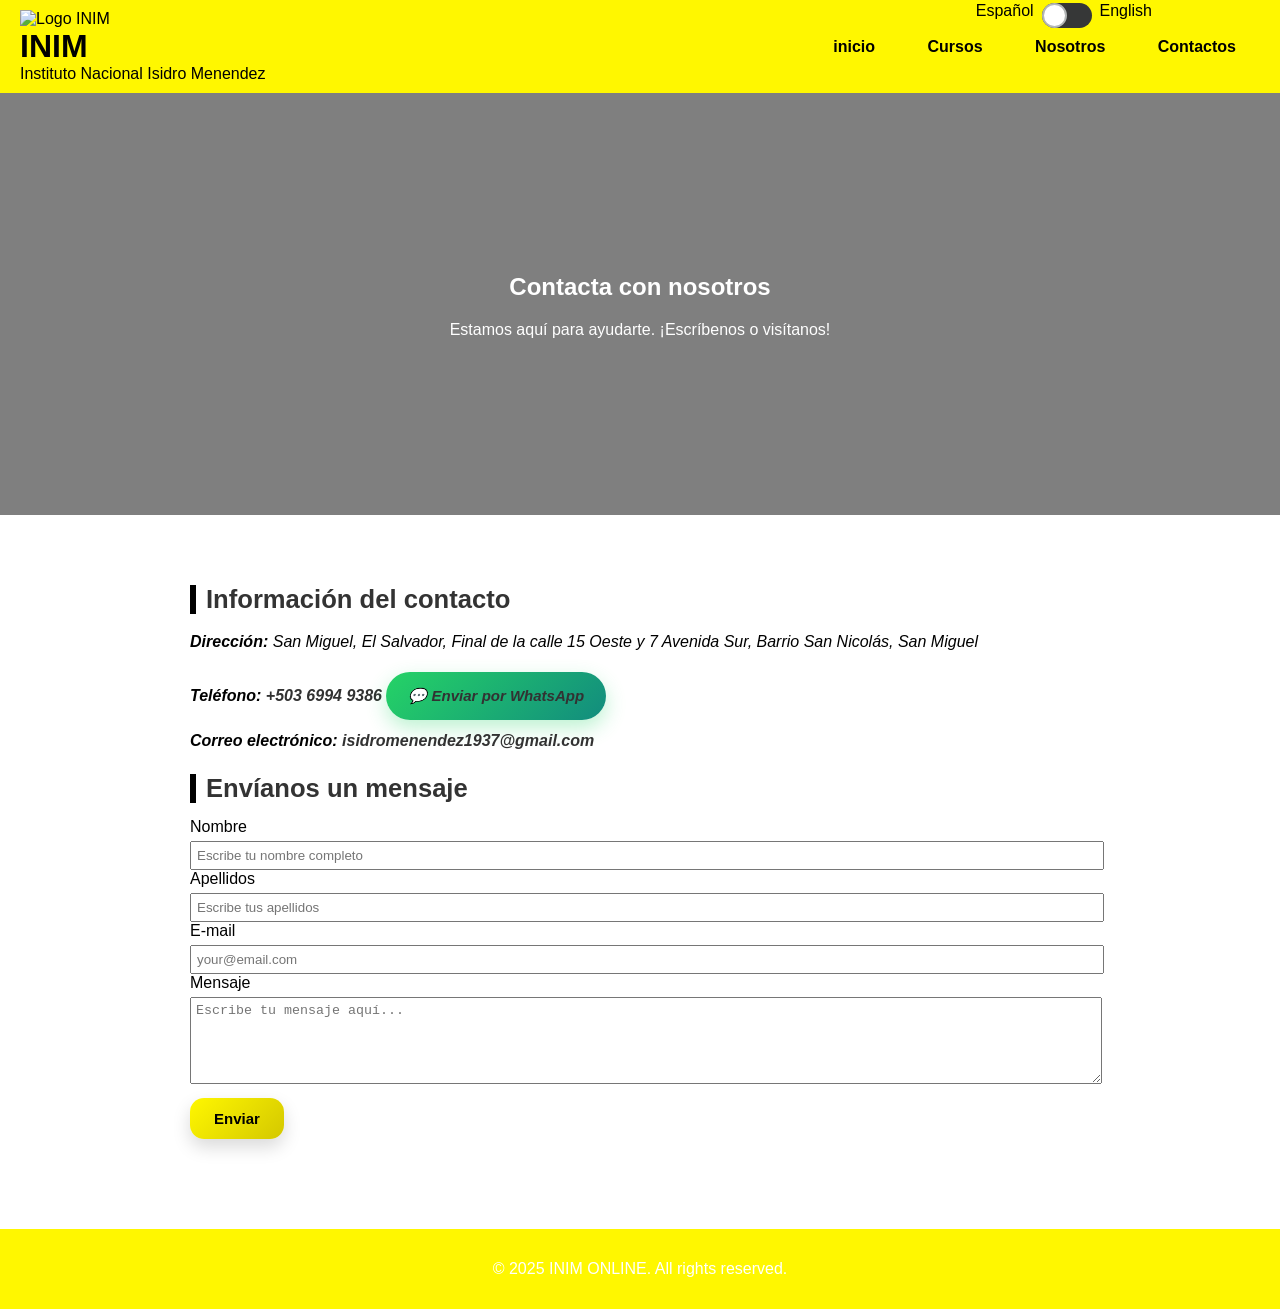
==== Contacto.html @ e9a3eee7 "Add files via upload" ====
<!DOCTYPE html>
<html lang="es">
<head>
  <meta charset="UTF-8">
  <meta name="viewport" content="width=device-width, initial-scale=1.0">
  <title>INIM San Miguel - Contact</title>
  <link rel="stylesheet" href="./styles.css">
</head>
<body>
  <div class="lenguaje">
        <span class="esp">Español</span>
        <input type="checkbox" class="check">
        <span class="en">English</span>
    </div>
  <header class="header">
    <div class="logo">
      <img src="./IMAGENES/INIM.jpeg" alt="Logo INIM">
      <div class="logo-text">
        <h1 data-key="inicio">INIM</h1>
        <p>Instituto Nacional Isidro Menendez</p>
      </div>
    </div>
    <nav class="nav">
      <a href="./index.html" data-key="inicio">inicio</a>
      <a href="./Cursos.html" data-key="cursos">Cursos</a>
      <a href="./Nosotros.html" data-key="nosotros">Nosotros</a>
      <a href="./Contacto.html" data-key="contacto">Contactos</a>
    </nav>
  </header>

  <section class="hero">
    <h2 data-key="contactoTitulo">Contacta con nosotros</h2>
    <p data-key="contactoTexto">Estamos aquí para ayudarte.
      ¡Escríbenos o visítanos!</p>
  </section>

  <main class="contact">
    <section class="contact-info-section">
      <h2 class="section-title" data-key="infoContacto">Información del contacto</h2>
      <address class="contact-info">
        <p><strong data-key="direccionLabel">Dirección:</strong>
          <span data-key="direccion">San Miguel, El Salvador, Final de la calle 15 Oeste y 7
            Avenida Sur, Barrio San Nicolás, San Miguel</span>
        </p>
        <p><strong data-key="telefonoLabel">Teléfono:</strong>
          <a href="tel:+50300000000" data-key="telefono">+503 6994 9386</a>
        <a href="https://wa.me/50369949386?text=Hola%20quiero%20informaci%C3%B3n" 
   target="_blank" 
   rel="noopener noreferrer"
   class="whatsapp-btn">
   💬 Enviar por WhatsApp
</a>
        </p>
        <p><strong data-key="correoLabel">Correo electrónico:</strong>
          <a href="mailto:isidromenendez1937@gmail.com" data-key="correo">isidromenendez1937@gmail.com</a>
        </p>
      </address>
    </section>

    <section class="contact-form-section">
      <h2 class="section-title" data-key="envianosMensaje">Envíanos un mensaje</h2>
      <form id="formRegister">
        <div class="form-group">
          <label for="nombre" data-key="nombreLabel">Nombre</label>
          <input type="text" id="nombre" name="nombre" placeholder="Escribe tu nombre completo" autocomplete="name" required>
        </div>

        <div class="form-group">
          <label for="apellidos" data-key="apellidosLabel">Apellidos</label>
          <input type="text" id="apellidos" name="apellidos" placeholder="Escribe tus apellidos" autocomplete="family-name" required>
        </div>

        <div class="form-group">
          <label for="email" data-key="emailLabel">E-mail</label>
          <input type="email" id="email" name="email" placeholder="your@email.com" autocomplete="email" required>
        </div>

        <div class="form-group">
          <label for="mensaje" data-key="mensajeLabel">Mensaje</label>
          <textarea id="mensaje" name="mensaje" rows="5" placeholder="Escribe tu mensaje aquí..." required></textarea>
        </div>

        <button type="submit" class="btn" data-key="btnEnviar">Enviar</button>
      </form>
    </section>
  </main>




    <footer>
    <p>&copy; 2025 INIM ONLINE. All rights reserved.</p>
  </footer>
  
  <script src="./Js/traductor.js"></script>
</body>
</html>
---- styles.css ----
body {
  font-family: Arial, sans-serif;
  margin: 0;
  padding: 0;
}

.header {
  display: flex;
  justify-content: space-between;
  align-items: center;
  background-color: #fff700;
  color: rgb(0, 0, 0);
  padding: 10px 20px;
}

.lenguaje{
position: absolute;
right: 10%
}
.en{
    color: #000000;
}
.es{
    color: #000000;
}

.check{
    position: relative;
    width: 50px;
}

.check:before{
    content:"";
    position: absolute;
    width: 50px;
    height: 25px;
    background: #363737;
    border-radius: 25px;
}

.check:after{
    content: '';
    position: absolute;
    width: 25px;
    height: 25px;
    background: #fff;
    border-radius: 25px;
    transition: 0.25;
    border: 2px solid #b3b6b6;
    box-sizing: border-box;
}

.check:checked:after{
    left: 25px;
    border: 2px solid #949899;
}

.check:checked:before{
    background: #f7f9f9;
}

.logo img {
  height: 50px;
}

.logo-text h1, .logo-text p {
  margin: 0;
}

.nav a {
  color: rgb(0, 0, 0);
  text-decoration: none;
  margin: 0 10px;
}

.nav button {
  margin-left: 10px;
  padding: 5px 10px;
}

.hero {
  text-align: center;
  padding: 50px 20px;
  background-color: #425a7f;
}

.btn {
  display: inline-block;
  padding: 10px 20px;
  background-color: #fff700;
  color: rgb(0, 0, 0);
  text-decoration: none;
  margin-top: 10px;
}

.courses {
  padding: 20px;
}

.course-grid {
  display: grid;
  grid-template-columns: repeat(auto-fit, minmax(250px, 1fr));
  gap: 30px;
}

.course-card {
  border: 5px solid #fff700;
  padding: 10px;
  background-color: #ffffff;
  position: relative;

}
.course-title-wrapper {
  position: relative;
  display: flex;
  align-items: center;
  justify-content: center;
  margin-bottom: 10px;
  
}

.course-icon {
  position: absolute;
  top: -40px;
  left: 50%;
  transform: translateX(-50%);
  width: 50px;
  height: auto;
  z-index: 10;
  background-color: #fff700;
  border-radius: 100%;
  padding: 5px;
}

.course-title-wrapper h2 {
  margin: 0;
  padding-top: 20px;
  text-align: center;
}

ul{
  list-style-type: none;
}

.contact {
  padding: 50px 20px;
  max-width: 900px;
  margin: 0 auto;
}

.contact button {
  background: #3d4aff;
  color: rgb(0, 0, 0);
  border: none;
  padding: 10px 20px;
  margin-top: 10px;
  border-radius: 5px;
  cursor: pointer;
}

.section-title {
  font-size: 1.6rem;
  color: #333;
  margin-bottom: 15px;
  border-left: 6px solid #000000;
  padding-left: 10px;
  font-weight: bold;
}


.contact-info p {
  margin: 8px 0;
  line-height: 1.6;
}

.contact-info a {
  color: #323232;
  text-decoration: none;
  font-weight: bold;
}
.telefonoLabel button:hover {
  background: greenyellow;
}

.contact-info a:hover {
  color: #7a7a7a;
  text-decoration: underline;
}


.section-title {
  margin-top: 20px;
}

form input, form textarea {
  width: 100%;
  padding: 5px;
  margin-top: 5px;
}


.hero {
    background: linear-gradient(rgba(0,0,0,0.5), rgba(0,0,0,0.5)),
        url(./IMAGENES/instituto.npg.jpeg) center/cover no-repeat;
    color: rgb(255, 255, 255);
    text-align: center;
    padding: 10rem 4rem;
}

footer {
  background: #fff700;
  color: white;
  text-align: center;
  padding: 15px;
  margin-top: 40px;
}

.whatsapp-btn{
    display: inline-flex;
    align-items: center;
    gap: 10px;
    padding: 12px 22px;
    margin-top: 10px;
    background: linear-gradient(135deg, #25D366, #128C7E);
    color: white;
    text-decoration: none;
    font-size: 15px;
    font-weight: bold;
    border-radius: 50px;
    box-shadow: 0 8px 20px rgba(37, 211, 102, 0.3);
    transition: all 0.3s ease;
}

.whatsapp-btn:hover{
    transform: translateY(-3px);
    box-shadow: 0 12px 25px rgba(37, 211, 102, 0.4);
}

.whatsapp-btn:active{
    transform: scale(0.98);
}

 /* ===== BOTONES MODERNOS GENERALES ===== */
.btn,
.nav button,
.contact button,
button[type="submit"] {
  background: linear-gradient(135deg, #fff700, #d4c800);
  color: #000;
  border: none;
  padding: 12px 24px;
  border-radius: 14px;
  font-weight: bold;
  font-size: 15px;
  cursor: pointer;
  box-shadow: 0 8px 18px rgba(0,0,0,0.15);
  transition: all 0.3s ease;
}

.btn:hover,
.nav button:hover,
.contact button:hover,
button[type="submit"]:hover {
  transform: translateY(-3px);
  box-shadow: 0 12px 22px rgba(0,0,0,0.2);
  background: linear-gradient(135deg, #ffe600, #b8ae00);
}

.btn:active,
.nav button:active,
.contact button:active,
button[type="submit"]:active {
  transform: scale(0.97);
}

/* ===== BOTONES DE NAVEGACIÓN MODERNOS ===== */
.nav a {
  position: relative;
  color: #000;
  text-decoration: none;
  margin: 0 10px;
  font-weight: bold;
  padding: 8px 14px;
  border-radius: 10px;
  transition: all 0.3s ease;
}

.nav a:hover {
  background: rgba(0, 0, 0, 0.08);
  transform: translateY(-2px);
}

/* ===== BOTÓN DE CURSOS ===== */
.course-card .btn {
  width: 100%;
  text-align: center;
  border-radius: 12px;
  margin-top: 15px;
}

/* ===== BOTÓN HERO MÁS PREMIUM ===== */
.hero .btn {
  background: linear-gradient(135deg, #ffffff, #dcdcdc);
  color: #000;
  border-radius: 50px;
  padding: 14px 28px;
  box-shadow: 0 8px 20px rgba(255,255,255,0.2);
}

.hero .btn:hover {
  transform: scale(1.05);
}

.course-card{
    border: 5px solid #fff700;
    padding: 20px;
    background-color: #ffffff;
    position: relative;
    display: flex;
    flex-direction: column;
    justify-content: space-between;
    min-height: 350px;
    border-radius: 18px;
    box-shadow: 0 8px 18px rgba(0,0,0,0.08);
}

/* empuja el botón al final */
.course-card .btn{
    margin-top: auto;
    display: block;
    text-align: center;
    width: 100%;
    box-sizing: border-box;
}
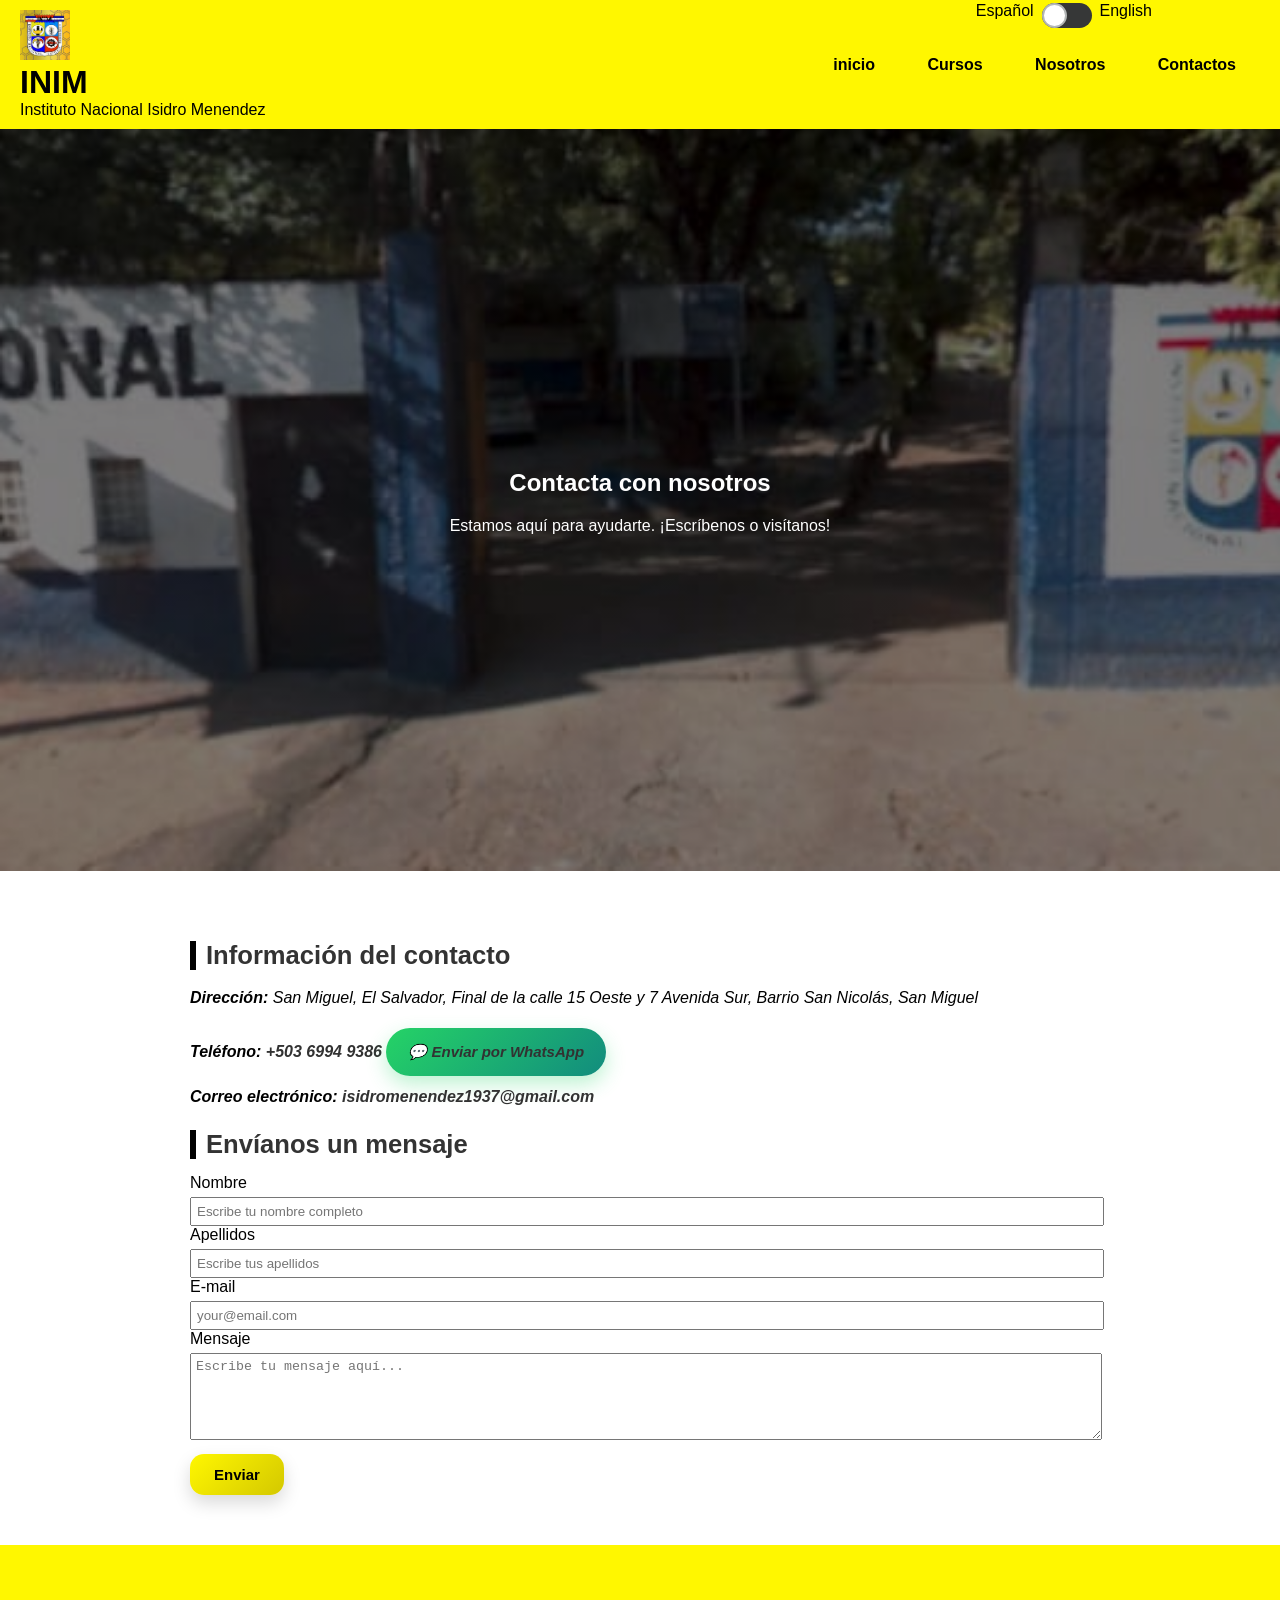
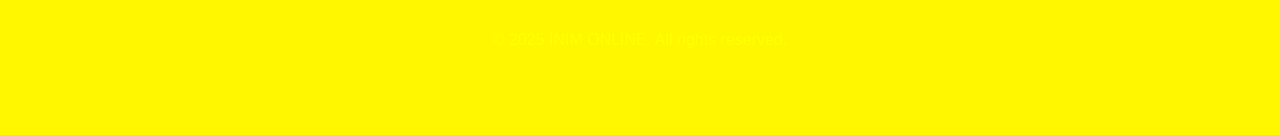
==== commit c34041a3: "Fix HTML structure and update logo image" ====
--- a/Contacto.html
+++ b/Contacto.html
@@ -14,7 +14,7 @@
     </div>
   <header class="header">
     <div class="logo">
-      <img src="./IMAGENES/INIM.jpeg" alt="Logo INIM">
+      <img src="./IMAGENES/INIM.npg.jpeg" alt="Logo INIM">
       <div class="logo-text">
         <h1 data-key="inicio">INIM</h1>
         <p>Instituto Nacional Isidro Menendez</p>
@@ -94,4 +94,4 @@
   
   <script src="./Js/traductor.js"></script>
 </body>
-</html>+</html>
--- a/styles.css
+++ b/styles.css
@@ -204,15 +204,14 @@
         url(./IMAGENES/instituto.npg.jpeg) center/cover no-repeat;
     color: rgb(255, 255, 255);
     text-align: center;
-    padding: 10rem 4rem;
+    padding: 20rem 10rem;
 }
 
 footer {
   background: #fff700;
-  color: white;
+  color: yellow;
   text-align: center;
-  padding: 15px;
-  margin-top: 40px;
+  padding: 70px;
 }
 
 .whatsapp-btn{
@@ -331,4 +330,4 @@
     text-align: center;
     width: 100%;
     box-sizing: border-box;
-}+}
